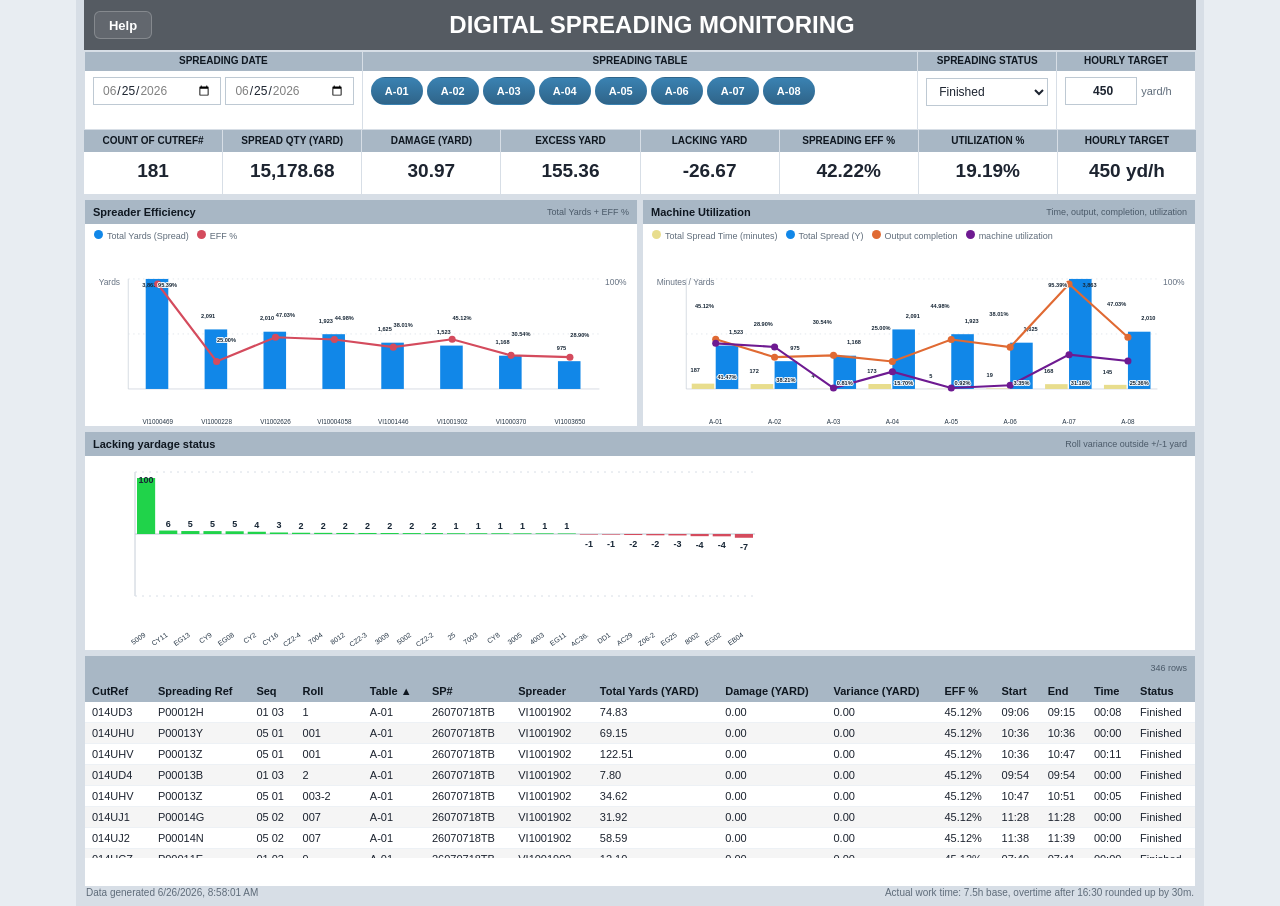
==== pages/index.html @ 2cbfa8e1 "Fix SP mapping and detail columns" ====
<!doctype html>
<html lang="en">
  <head>
    <meta charset="utf-8" />
    <meta name="viewport" content="width=device-width, initial-scale=1" />
    <title>Digital Spreading Dashboard</title>
    <link rel="stylesheet" href="./styles.css" />
  </head>
  <body>
    <main id="dashboardApp" class="app">
      <header class="title-bar">
        <button id="helpButton" class="help-button" type="button">Help</button>
        <div class="title-wrap">
          <h1>Digital Spreading Monitoring</h1>
        </div>
        <div class="title-spacer" aria-hidden="true"></div>
      </header>

      <section class="control-band">
        <div class="control-group date-group">
          <span class="control-label">Spreading Date</span>
          <div class="control-row">
            <input id="startDate" type="date" />
            <input id="endDate" type="date" />
          </div>
        </div>
        <div class="control-group table-group">
          <span class="control-label">Spreading Table</span>
          <div id="tableButtons" class="segmented"></div>
        </div>
        <div class="control-group">
          <span class="control-label">Spreading Status</span>
          <select id="statusSelect"></select>
        </div>
        <div class="control-group target-group">
          <span class="control-label">Hourly Target</span>
          <div class="target-input">
            <input id="hourlyTarget" type="number" min="1" step="1" value="450" />
            <span>yard/h</span>
          </div>
        </div>
      </section>

      <section id="kpiGrid" class="kpi-grid"></section>

      <section class="charts-grid">
        <article class="panel chart-panel">
          <div class="panel-heading">
            <h2>Spreader Efficiency</h2>
            <span>Total Yards + EFF %</span>
          </div>
          <div id="spreaderChart" class="chart"></div>
        </article>
        <article class="panel chart-panel">
          <div class="panel-heading">
            <h2>Machine Utilization</h2>
            <span>Time, output, completion, utilization</span>
          </div>
          <div id="machineChart" class="chart"></div>
        </article>
      </section>

      <section class="bottom-grid">
        <article class="panel">
          <div class="panel-heading">
            <h2>Lacking yardage status</h2>
            <span>Roll variance outside +/-1 yard</span>
          </div>
          <div id="varianceChart" class="chart short-chart"></div>
        </article>
        <article class="panel table-panel">
          <div class="panel-heading detail-heading">
            <span id="rowCount"></span>
          </div>
          <div class="table-wrap">
            <table>
              <thead>
                <tr>
                  <th class="sortable" data-sort-key="cutRef">CutRef</th>
                  <th class="sortable" data-sort-key="spreadingRef">Spreading Ref</th>
                  <th class="sortable" data-sort-key="seq">Seq</th>
                  <th class="sortable" data-sort-key="roll">Roll</th>
                  <th class="sortable" data-sort-key="spreadingTable">Table</th>
                  <th class="sortable" data-sort-key="spreader">SP#</th>
                  <th class="sortable" data-sort-key="spreaderName">Spreader</th>
                  <th class="sortable" data-sort-key="totalYardsSpread">Total Yards (YARD)</th>
                  <th class="sortable" data-sort-key="damageYard">Damage (YARD)</th>
                  <th class="sortable" data-sort-key="varianceYard">Variance (YARD)</th>
                  <th class="sortable" data-sort-key="effPct">EFF %</th>
                  <th class="sortable" data-sort-key="startTime">Start</th>
                  <th class="sortable" data-sort-key="endTime">End</th>
                  <th class="sortable" data-sort-key="spreadingTimeHours">Time</th>
                  <th class="sortable" data-sort-key="status">Status</th>
                </tr>
              </thead>
              <tbody id="detailBody"></tbody>
            </table>
          </div>
        </article>
      </section>

      <footer class="app-footer">
        <span id="generatedAt"></span>
        <span>Actual work time: 7.5h base, overtime after 16:30 rounded up by 30m.</span>
      </footer>
    </main>

    <dialog id="helpDialog" class="help-dialog" aria-labelledby="helpDialogTitle">
      <div class="help-dialog-shell">
        <div class="help-dialog-head">
          <div>
            <h2 id="helpDialogTitle">Dashboard Data Reference</h2>
            <p>Source tables, column names, and calculation rules used by this dashboard.</p>
          </div>
          <button id="helpCloseButton" class="help-close" type="button" aria-label="Close help">×</button>
        </div>
        <div id="helpDialogBody" class="help-dialog-body"></div>
      </div>
    </dialog>

    <script>
      (() => {
        const loadScript = (src, onload) => {
          const script = document.createElement("script");
          script.src = `${src}?ts=${Date.now()}`;
          if (onload) script.onload = onload;
          document.body.appendChild(script);
        };
        loadScript("./data/dashboard-data.js", () => loadScript("./app.js"));
      })();
    </script>
  </body>
</html>
---- pages/styles.css ----
:root {
  --ink: #1d2430;
  --muted: #5f6c7a;
  --line: #d7dee6;
  --panel: #ffffff;
  --soft: #f2f5f8;
  --header: #555b62;
  --steel: #a8b7c5;
  --blue: #1187e8;
  --blue-soft: #8fc2ef;
  --orange: #e06a33;
  --purple: #6e1a91;
  --green: #20d34a;
  --red: #d44b5d;
  --cream: #e8dd8d;
}

* {
  box-sizing: border-box;
}

body {
  margin: 0;
  background: #e8edf2;
  color: var(--ink);
  font-family: "Segoe UI", "Aptos", "Helvetica Neue", Arial, sans-serif;
}

button,
input,
select {
  font: inherit;
}

.is-hidden {
  display: none !important;
}

.app {
  min-height: 100vh;
  max-width: 1128px;
  margin: 0 auto;
  padding: 0 8px 8px;
  background: var(--line);
}

.title-bar {
  min-height: 50px;
  background: var(--header);
  color: white;
  display: grid;
  grid-template-columns: auto 1fr 44px;
  align-items: center;
  padding: 6px 10px;
  margin-bottom: 1px;
}

.title-wrap {
  display: flex;
  justify-content: center;
  align-items: center;
  min-width: 0;
}

.help-button {
  min-width: 58px;
  height: 28px;
  border: 1px solid rgba(255, 255, 255, 0.22);
  border-radius: 6px;
  background: rgba(255, 255, 255, 0.08);
  color: #fff;
  font-size: 13px;
  font-weight: 700;
  letter-spacing: 0;
  cursor: pointer;
  display: inline-flex;
  align-items: center;
  justify-content: center;
  padding: 0 12px;
  margin-right: 10px;
}

.help-button:hover {
  background: rgba(255, 255, 255, 0.16);
}

.title-bar p {
  margin: 0 0 2px;
  font-size: 12px;
  font-weight: 800;
  letter-spacing: 0.4px;
}

.title-bar h1 {
  margin: 0;
  font-size: 24px;
  line-height: 1;
  letter-spacing: 0;
  text-transform: uppercase;
}

.control-band {
  display: grid;
  grid-template-columns: repeat(8, minmax(0, 1fr));
  gap: 1px;
  padding: 1px 1px 0;
  background: var(--line);
}

.control-group {
  min-width: 0;
  background: var(--panel);
}

.date-group {
  grid-column: span 2;
}

.table-group {
  grid-column: span 4;
}

.control-group:nth-of-type(3) {
  grid-column: span 1;
}

.target-group {
  grid-column: span 1;
}

.control-label {
  display: block;
  background: var(--steel);
  color: #0f1720;
  padding: 4px 6px;
  font-size: 10px;
  font-weight: 800;
  text-align: center;
  text-transform: uppercase;
  line-height: 1.05;
}

.control-row,
.segmented,
.target-input {
  display: flex;
  align-items: center;
  gap: 4px;
  padding: 6px 8px 7px;
}

.control-row input,
.control-group select,
.target-input input {
  height: 28px;
  border: 1px solid #bec9d3;
  background: white;
  padding: 0 8px;
  color: var(--ink);
  min-width: 0;
}

.date-group .control-row input {
  flex: 1 1 0;
  min-width: 96px;
  font-size: 12px;
}

.control-group select {
  width: calc(100% - 16px);
  margin: 7px 8px 8px;
  font-size: 12px;
}

.target-input input {
  width: 72px;
  text-align: right;
  font-weight: 800;
  font-size: 12px;
}

.target-input span {
  color: var(--muted);
  font-size: 11px;
}

.segmented {
  flex-wrap: wrap;
  align-content: flex-start;
  min-height: 58px;
}

.segmented button {
  min-width: 52px;
  height: 28px;
  border: 1px solid #a7b2bd;
  background: white;
  color: #1d2732;
  font-weight: 750;
  font-size: 11px;
  cursor: pointer;
  border-radius: 999px;
  padding: 0 10px;
}

.segmented button.active {
  background: linear-gradient(180deg, #3a82b2, #2f6489);
  color: white;
  border-color: transparent;
}

.kpi-grid {
  display: grid;
  grid-template-columns: repeat(8, minmax(120px, 1fr));
  gap: 1px;
  padding: 1px 0;
  background: var(--line);
}

.kpi {
  background: white;
  min-height: 64px;
}

.kpi h3 {
  margin: 0;
  background: var(--steel);
  color: #0f1720;
  padding: 4px 5px;
  font-size: 10px;
  text-align: center;
  text-transform: uppercase;
  line-height: 1.1;
  min-height: 22px;
  display: flex;
  align-items: center;
  justify-content: center;
}

.kpi strong {
  display: block;
  text-align: center;
  padding: 8px 4px 5px;
  font-size: 19px;
  font-weight: 650;
}

.charts-grid {
  display: grid;
  grid-template-columns: repeat(2, minmax(0, 1fr));
  gap: 4px;
  padding: 4px 0 0;
  align-items: stretch;
}

.bottom-grid {
  display: grid;
  grid-template-columns: 1fr;
  gap: 4px;
  padding: 4px 0 0;
  align-items: start;
}

.panel {
  background: var(--panel);
  border: 1px solid var(--line);
  min-width: 0;
  display: flex;
  flex-direction: column;
}

.panel-heading {
  min-height: 24px;
  background: var(--steel);
  color: #0f1720;
  display: flex;
  align-items: center;
  justify-content: space-between;
  gap: 12px;
  padding: 2px 8px;
}

.panel-heading h2 {
  margin: 0;
  font-size: 11px;
  font-weight: 800;
  letter-spacing: 0;
}

.panel-heading span {
  color: #4b5a69;
  font-size: 9px;
}

.chart {
  height: 202px;
  padding: 6px 8px 4px;
  overflow: hidden;
}

.short-chart {
  height: auto;
  min-height: 184px;
  overflow-x: auto;
  overflow-y: hidden;
}

.chart svg {
  display: block;
  width: 100%;
  height: 100%;
}

.chart svg text.chart-value {
  fill: #182736;
}

.chart svg text.chart-bar-value {
  fill: #182736;
}

.chart svg text.chart-line-value {
  fill: #182736;
  paint-order: stroke fill;
  stroke: rgba(255, 255, 255, 0.92);
  stroke-width: 3px;
  stroke-linejoin: round;
}

.chart svg text.chart-label {
  fill: #243444;
}

.chart [data-clickable="true"] {
  cursor: pointer;
  transition: opacity 140ms ease, filter 140ms ease, stroke-width 140ms ease;
}

.chart .dimmed {
  opacity: 0.14;
}

.chart .selected {
  opacity: 1;
  filter: drop-shadow(0 0 1px rgba(17, 95, 149, 0.18));
}

.chart .selected rect,
.chart .selected circle {
  stroke: #115f95;
  stroke-width: 1.25;
}

.chart .selected text {
  stroke: none;
  filter: none;
}

.legend {
  display: flex;
  gap: 8px;
  align-items: center;
  flex-wrap: wrap;
  margin: 0 0 4px 1px;
  font-size: 9px;
  color: var(--muted);
}

.legend i {
  display: inline-block;
  width: 9px;
  height: 9px;
  border-radius: 50%;
  margin-right: 4px;
}

.table-panel {
  min-height: 232px;
}

.detail-heading {
  justify-content: flex-end;
}

.table-wrap {
  height: 178px;
  overflow: auto;
}

table {
  border-collapse: collapse;
  width: 100%;
  min-width: 1080px;
  font-size: 11px;
}

th {
  position: sticky;
  top: 0;
  z-index: 1;
  background: var(--steel);
  color: #0f1720;
  padding: 5px 7px;
  text-align: left;
  white-space: nowrap;
}

th.sortable {
  cursor: pointer;
  user-select: none;
}

td {
  padding: 4px 7px;
  border-bottom: 1px solid #edf1f5;
  white-space: nowrap;
}

td[data-clickable="true"] {
  cursor: pointer;
}

td[data-clickable="true"]:hover {
  background: #eaf3fb;
}

td.selected-cell {
  background: #d9ebff;
  color: #17324c;
}

td.dimmed-cell {
  opacity: 0.28;
}

tbody tr:nth-child(even) {
  background: #f5f5f5;
}

.status-finished {
  background: #c8efda;
}

.status-spreading {
  background: #f7d4c2;
}

.status-ready {
  background: #c8dcf5;
}

.app-footer {
  display: flex;
  justify-content: space-between;
  gap: 18px;
  padding: 0 2px;
  color: var(--muted);
  font-size: 10px;
}

.help-dialog {
  width: min(1080px, calc(100vw - 36px));
  border: none;
  padding: 0;
  background: transparent;
}

.help-dialog::backdrop {
  background: rgba(20, 27, 36, 0.42);
  backdrop-filter: blur(1.5px);
}

.help-dialog-shell {
  max-height: calc(100vh - 36px);
  overflow: hidden;
  background: #ffffff;
  border: 1px solid #cfd7e0;
  box-shadow: 0 20px 55px rgba(18, 27, 37, 0.24);
  display: flex;
  flex-direction: column;
}

.help-dialog-head {
  display: flex;
  justify-content: space-between;
  gap: 16px;
  align-items: flex-start;
  padding: 14px 16px 10px;
  border-bottom: 1px solid #dde3ea;
  background: #f7f9fb;
}

.help-dialog-head h2 {
  margin: 0;
  font-size: 18px;
  color: #1b2530;
}

.help-dialog-head p {
  margin: 4px 0 0;
  color: var(--muted);
  font-size: 12px;
}

.help-close {
  width: 30px;
  height: 30px;
  border: 1px solid #c7d0d9;
  border-radius: 50%;
  background: #fff;
  color: #415062;
  cursor: pointer;
  font-size: 18px;
  line-height: 1;
  display: grid;
  place-items: center;
  padding: 0;
}

.help-dialog-body {
  overflow: auto;
  padding: 14px 16px 16px;
  display: grid;
  gap: 14px;
}

.help-note {
  margin: 0;
  padding: 10px 12px;
  background: #f2f6fa;
  border: 1px solid #dae2ea;
  color: #3a4755;
  font-size: 12px;
  line-height: 1.5;
}

.help-section h3 {
  margin: 0 0 8px;
  font-size: 13px;
  color: #1d2732;
}

.help-table {
  width: 100%;
  border-collapse: collapse;
  font-size: 12px;
}

.help-table th,
.help-table td {
  border: 1px solid #d7dee6;
  padding: 8px 10px;
  vertical-align: top;
  white-space: normal;
}

.help-table th {
  width: 180px;
  background: #eef3f7;
}

.help-list {
  margin: 0;
  padding-left: 18px;
  color: #27313d;
  display: grid;
  gap: 6px;
  font-size: 12px;
}

.help-cards {
  display: grid;
  grid-template-columns: repeat(2, minmax(0, 1fr));
  gap: 10px;
}

.help-card {
  border: 1px solid #d7dee6;
  background: #fafbfd;
  padding: 10px 12px;
}

.help-card h3 {
  margin: 0 0 5px;
  font-size: 12px;
}

.help-card p {
  margin: 0;
  color: #334150;
  font-size: 12px;
  line-height: 1.5;
}

@media (max-width: 1100px) {
  .app {
    max-width: none;
    padding: 0 8px 10px;
  }

  .control-band {
    grid-template-columns: repeat(4, minmax(0, 1fr));
    gap: 1px;
  }

  .date-group,
  .table-group,
  .control-group:nth-of-type(3),
  .target-group {
    grid-column: span 2;
  }

  .kpi-grid {
    grid-template-columns: repeat(4, minmax(140px, 1fr));
  }

  .charts-grid,
  .bottom-grid {
    grid-template-columns: 1fr;
  }

  .help-cards {
    grid-template-columns: 1fr;
  }
}

@media (max-width: 720px) {
  .title-bar h1 {
    font-size: 24px;
  }

  .control-band,
  .kpi-grid {
    grid-template-columns: 1fr;
  }

  .date-group,
  .table-group,
  .control-group:nth-of-type(3),
  .target-group {
    grid-column: auto;
  }

  .title-bar {
    grid-template-columns: auto 1fr 36px;
  }

  .help-button {
    min-width: 52px;
    height: 26px;
    font-size: 12px;
    padding: 0 10px;
  }
}
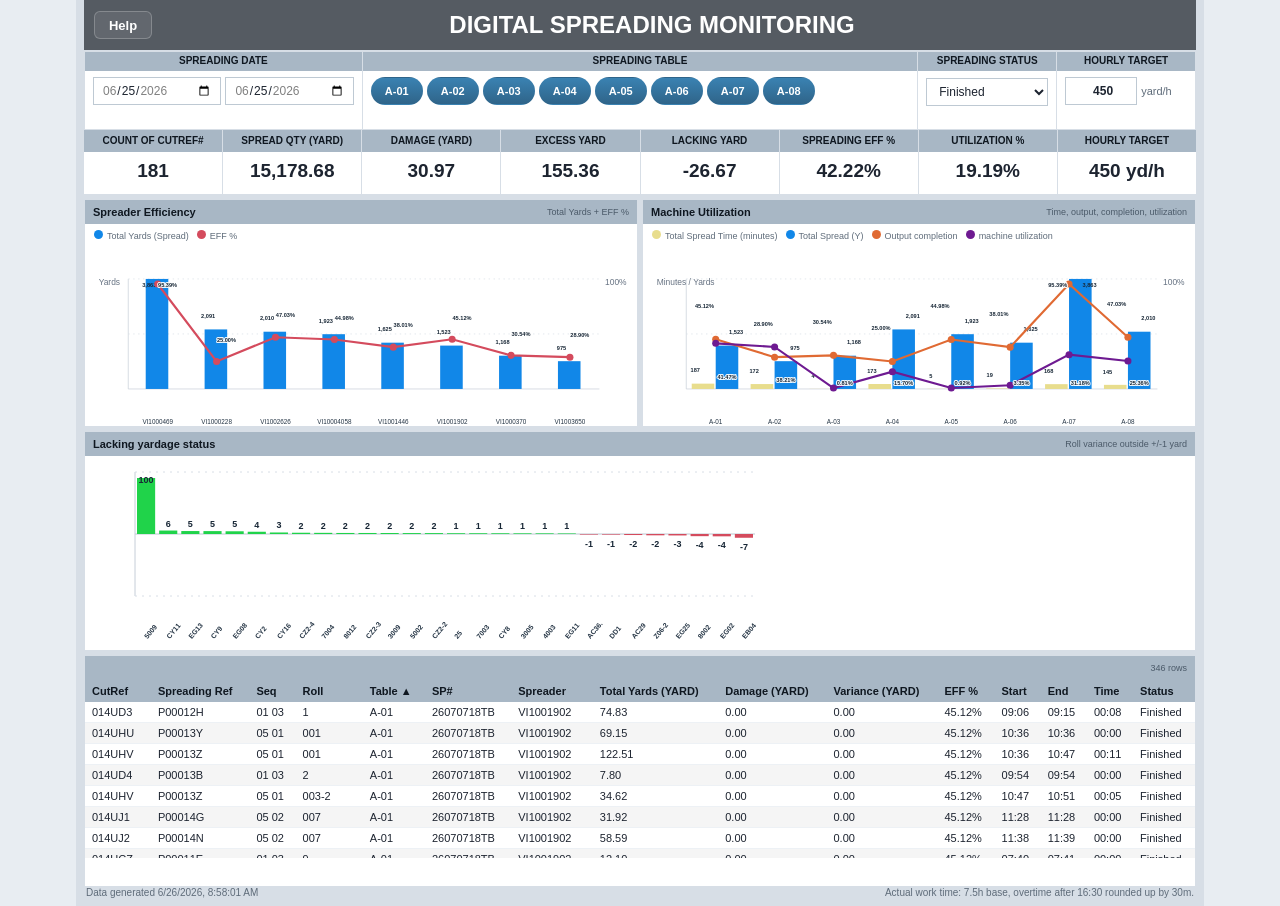
==== commit 585f39d8: "refine dashboard modal and publish pages" ====
--- a/pages/index.html
+++ b/pages/index.html
@@ -99,6 +99,58 @@
         </article>
       </section>
 
+      <div id="drillBackdrop" class="drill-backdrop is-hidden"></div>
+
+      <section id="drillPanel" class="panel drill-panel drill-modal is-hidden" aria-modal="true" role="dialog">
+        <div class="panel-heading drill-heading">
+          <div>
+            <h2 id="drillTitle">Selected KPI Detail Preview</h2>
+            <span id="drillSubtitle">Click any KPI card to open the expanded preview below.</span>
+          </div>
+          <div class="drill-heading-meta">
+            <span id="drillRowCount"></span>
+            <button id="drillCloseButton" class="drill-close-button" type="button" aria-label="Close drill preview">Close</button>
+          </div>
+        </div>
+        <div class="drill-charts">
+          <article class="panel drill-chart-panel">
+            <div id="drillSpreaderChart" class="chart drill-chart"></div>
+          </article>
+          <article class="panel drill-chart-panel">
+            <div id="drillSpCodeChart" class="chart drill-chart"></div>
+          </article>
+        </div>
+        <article class="panel drill-table-panel">
+          <div class="panel-heading detail-heading">
+            <span id="drillTableLabel">Detail Rows</span>
+          </div>
+          <div class="table-wrap drill-table-wrap">
+            <table class="compact-table">
+              <thead>
+                <tr>
+                  <th>CutRef</th>
+                  <th>Spreading Ref</th>
+                  <th>Seq</th>
+                  <th>Roll</th>
+                  <th>Table</th>
+                  <th>SP#</th>
+                  <th>Spreader</th>
+                  <th>Total Yards (YARD)</th>
+                  <th>Damage (YARD)</th>
+                  <th>Variance (YARD)</th>
+                  <th>EFF %</th>
+                  <th>Start</th>
+                  <th>End</th>
+                  <th>Time</th>
+                  <th>Status</th>
+                </tr>
+              </thead>
+              <tbody id="drillTableBody"></tbody>
+            </table>
+          </div>
+        </article>
+      </section>
+
       <footer class="app-footer">
         <span id="generatedAt"></span>
         <span>Actual work time: 7.5h base, overtime after 16:30 rounded up by 30m.</span>
@@ -126,7 +178,7 @@
           if (onload) script.onload = onload;
           document.body.appendChild(script);
         };
-        loadScript("./data/dashboard-data.js", () => loadScript("./app.js"));
+        loadScript("../data/dashboard-data.js", () => loadScript("./app.js"));
       })();
     </script>
   </body>
--- a/pages/styles.css
+++ b/pages/styles.css
@@ -220,6 +220,8 @@
 .kpi {
   background: white;
   min-height: 64px;
+  cursor: pointer;
+  transition: background 140ms ease, box-shadow 140ms ease, transform 140ms ease;
 }
 
 .kpi h3 {
@@ -245,6 +247,15 @@
   font-weight: 650;
 }
 
+.kpi:hover {
+  background: #f7fbff;
+}
+
+.kpi.selected {
+  background: #eef6ff;
+  box-shadow: inset 0 0 0 1px #8fbbe0;
+}
+
 .charts-grid {
   display: grid;
   grid-template-columns: repeat(2, minmax(0, 1fr));
@@ -259,6 +270,141 @@
   gap: 4px;
   padding: 4px 0 0;
   align-items: start;
+}
+
+.drill-backdrop {
+  position: fixed;
+  inset: 0;
+  z-index: 999;
+  background: rgba(10, 18, 28, 0.38);
+  backdrop-filter: blur(1px);
+}
+
+.drill-panel {
+  margin-top: 4px;
+}
+
+.drill-panel.is-hidden {
+  display: none;
+}
+
+.drill-modal {
+  position: fixed;
+  inset: 8px;
+  z-index: 1000;
+  margin: 0;
+  background: #fdfefe;
+  box-shadow: 0 14px 36px rgba(17, 24, 39, 0.18);
+  height: calc(100vh - 16px);
+  max-height: calc(100vh - 16px);
+  display: flex;
+  flex-direction: column;
+  overflow: hidden;
+}
+
+body.modal-open {
+  overflow: hidden;
+}
+
+.drill-heading {
+  align-items: center;
+}
+
+.drill-heading > div {
+  display: flex;
+  flex-direction: column;
+  gap: 2px;
+}
+
+.drill-heading h2 {
+  margin: 0;
+  font-size: 11px;
+  font-weight: 800;
+}
+
+.drill-heading span {
+  color: #4b5a69;
+  font-size: 9px;
+}
+
+.drill-heading-meta {
+  display: flex;
+  align-items: center;
+  gap: 8px;
+}
+
+.drill-close-button {
+  border: 1px solid #8ba0b4;
+  background: #fff;
+  color: #233444;
+  font-size: 10px;
+  font-weight: 700;
+  padding: 3px 8px;
+  line-height: 1;
+  cursor: pointer;
+}
+
+.drill-close-button:hover {
+  background: #f4f8fb;
+}
+
+.drill-charts {
+  display: grid;
+  grid-template-columns: repeat(2, minmax(0, 1fr));
+  gap: 4px;
+  padding: 4px;
+  flex: 0 0 200px;
+}
+
+.drill-chart-panel,
+.drill-table-panel {
+  min-width: 0;
+}
+
+.drill-chart {
+  height: 180px;
+}
+
+.drill-table-wrap {
+  flex: 1 1 auto;
+  min-height: 320px;
+  height: calc(100vh - 310px);
+  overflow: auto;
+}
+
+.compact-table {
+  min-width: 1240px;
+}
+
+.drill-table-panel {
+  flex: 1 1 auto;
+  min-height: 0;
+  display: flex;
+  flex-direction: column;
+}
+
+.focus-note {
+  border: 1px solid #d7dee6;
+  background: #f7fbff;
+  padding: 14px 16px;
+  margin: 4px;
+}
+
+.focus-note strong {
+  display: block;
+  font-size: 14px;
+  margin-bottom: 8px;
+}
+
+.focus-note p {
+  margin: 0 0 8px;
+  color: #304051;
+  font-size: 12px;
+  line-height: 1.5;
+}
+
+.drill-legend {
+  margin-bottom: 2px;
 }
 
 .panel {
@@ -329,6 +475,18 @@
 
 .chart svg text.chart-label {
   fill: #243444;
+}
+
+.drill-axis-label tspan:first-child {
+  fill: #243444;
+  font-size: 8px;
+  font-weight: 600;
+}
+
+.drill-axis-label tspan:last-child {
+  fill: #5d6a77;
+  font-size: 7px;
+  font-weight: 500;
 }
 
 .chart [data-clickable="true"] {
@@ -615,12 +773,17 @@
   }
 
   .charts-grid,
-  .bottom-grid {
+  .bottom-grid,
+  .drill-charts {
     grid-template-columns: 1fr;
   }
 
   .help-cards {
     grid-template-columns: 1fr;
+  }
+
+  .drill-table-wrap {
+    height: 220px;
   }
 }
 
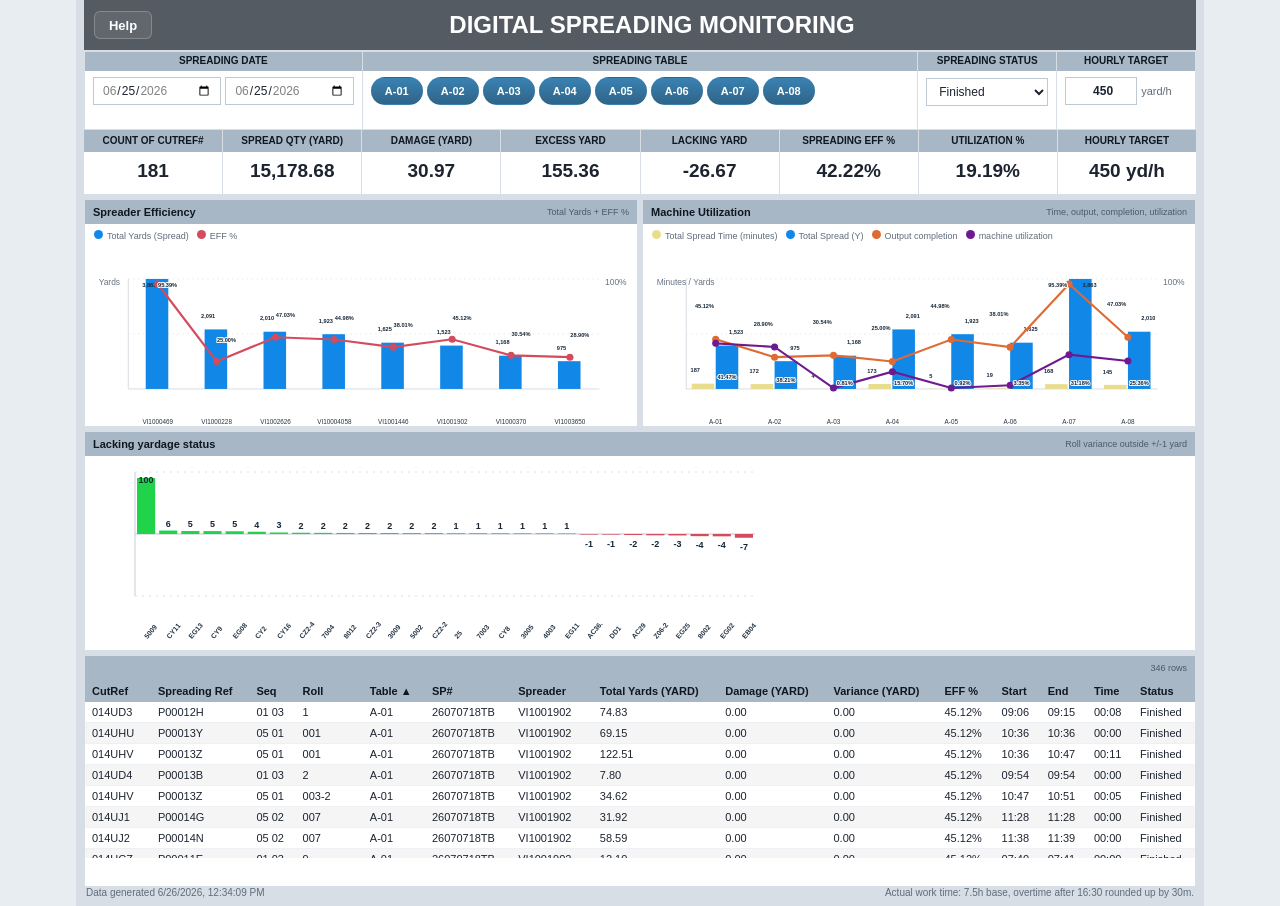
==== commit a84676a1: "Add drill report export button" ====
--- a/pages/index.html
+++ b/pages/index.html
@@ -109,6 +109,7 @@
           </div>
           <div class="drill-heading-meta">
             <span id="drillRowCount"></span>
+            <button id="drillReportButton" class="drill-report-button" type="button" aria-label="Download drill report">Report</button>
             <button id="drillCloseButton" class="drill-close-button" type="button" aria-label="Close drill preview">Close</button>
           </div>
         </div>
@@ -178,7 +179,8 @@
           if (onload) script.onload = onload;
           document.body.appendChild(script);
         };
-        loadScript("../data/dashboard-data.js", () => loadScript("./app.js"));
+        const base = window.location.pathname.endsWith("/src/index.html") ? "../" : "./";
+        loadScript(`${base}data/dashboard-data.js`, () => loadScript(`${base}app.js`));
       })();
     </script>
   </body>
--- a/pages/styles.css
+++ b/pages/styles.css
@@ -348,6 +348,21 @@
   background: #f4f8fb;
 }
 
+.drill-report-button {
+  border: 1px solid #6c93b4;
+  background: #eef6fc;
+  color: #1f4b72;
+  font-size: 10px;
+  font-weight: 700;
+  padding: 3px 8px;
+  line-height: 1;
+  cursor: pointer;
+}
+
+.drill-report-button:hover {
+  background: #deedf8;
+}
+
 .drill-charts {
   display: grid;
   grid-template-columns: repeat(2, minmax(0, 1fr));
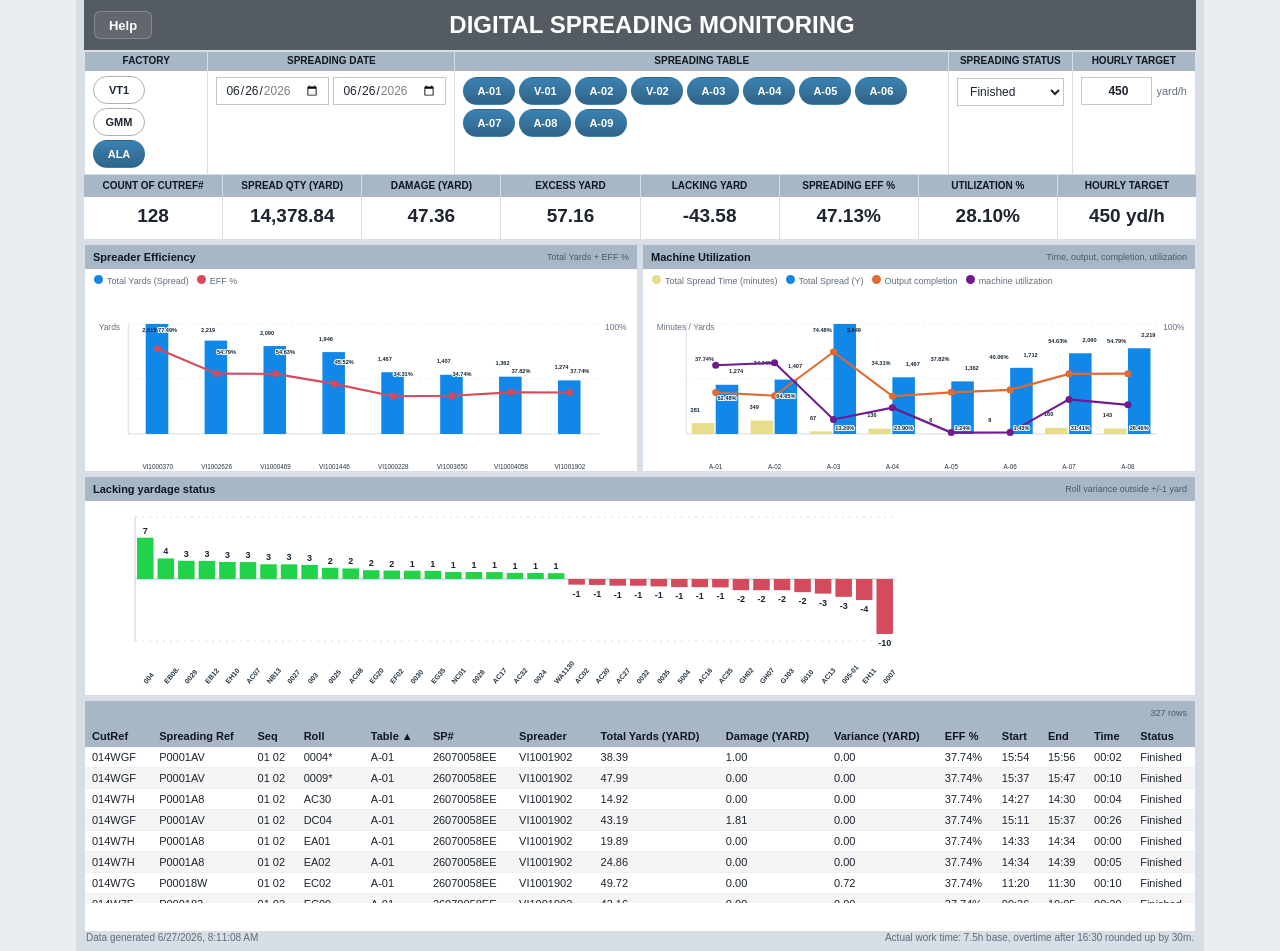
==== commit efc610de: "Add factory selector for dashboard filters" ====
--- a/pages/index.html
+++ b/pages/index.html
@@ -17,6 +17,10 @@
       </header>
 
       <section class="control-band">
+        <div class="control-group factory-group">
+          <span class="control-label">Factory</span>
+          <div id="factoryButtons" class="segmented segmented-tight"></div>
+        </div>
         <div class="control-group date-group">
           <span class="control-label">Spreading Date</span>
           <div class="control-row">
@@ -28,7 +32,7 @@
           <span class="control-label">Spreading Table</span>
           <div id="tableButtons" class="segmented"></div>
         </div>
-        <div class="control-group">
+        <div class="control-group status-group">
           <span class="control-label">Spreading Status</span>
           <select id="statusSelect"></select>
         </div>
@@ -106,6 +110,7 @@
           <div>
             <h2 id="drillTitle">Selected KPI Detail Preview</h2>
             <span id="drillSubtitle">Click any KPI card to open the expanded preview below.</span>
+            <span id="drillNote" class="drill-note">Chart and table use the same filtered roll set.</span>
           </div>
           <div class="drill-heading-meta">
             <span id="drillRowCount"></span>
@@ -128,7 +133,7 @@
           <div class="table-wrap drill-table-wrap">
             <table class="compact-table">
               <thead>
-                <tr>
+                <tr id="drillTableHead">
                   <th>CutRef</th>
                   <th>Spreading Ref</th>
                   <th>Seq</th>
@@ -179,8 +184,8 @@
           if (onload) script.onload = onload;
           document.body.appendChild(script);
         };
-        const base = window.location.pathname.endsWith("/src/index.html") ? "../" : "./";
-        loadScript(`${base}data/dashboard-data.js`, () => loadScript(`${base}app.js`));
+        const dataBase = window.location.pathname.endsWith("/src/index.html") ? "../" : "./";
+        loadScript(`${dataBase}data/dashboard-data.js`, () => loadScript("./app.js"));
       })();
     </script>
   </body>
--- a/pages/styles.css
+++ b/pages/styles.css
@@ -101,7 +101,7 @@
 
 .control-band {
   display: grid;
-  grid-template-columns: repeat(8, minmax(0, 1fr));
+  grid-template-columns: repeat(9, minmax(0, 1fr));
   gap: 1px;
   padding: 1px 1px 0;
   background: var(--line);
@@ -120,11 +120,15 @@
   grid-column: span 4;
 }
 
-.control-group:nth-of-type(3) {
+.status-group {
   grid-column: span 1;
 }
 
 .target-group {
+  grid-column: span 1;
+}
+
+.factory-group {
   grid-column: span 1;
 }
 
@@ -188,6 +192,12 @@
   flex-wrap: wrap;
   align-content: flex-start;
   min-height: 58px;
+}
+
+.segmented-tight {
+  min-height: 46px;
+  padding-top: 5px;
+  padding-bottom: 6px;
 }
 
 .segmented button {
@@ -327,6 +337,14 @@
   font-size: 9px;
 }
 
+.drill-note {
+  display: block;
+  color: #3f556c;
+  font-size: 8.5px;
+  margin-top: 2px;
+  font-style: italic;
+}
+
 .drill-heading-meta {
   display: flex;
   align-items: center;
@@ -772,15 +790,19 @@
   }
 
   .control-band {
-    grid-template-columns: repeat(4, minmax(0, 1fr));
+    grid-template-columns: repeat(7, minmax(0, 1fr));
     gap: 1px;
   }
 
   .date-group,
   .table-group,
-  .control-group:nth-of-type(3),
+  .status-group,
   .target-group {
     grid-column: span 2;
+  }
+
+  .factory-group {
+    grid-column: span 1;
   }
 
   .kpi-grid {
@@ -814,8 +836,12 @@
 
   .date-group,
   .table-group,
-  .control-group:nth-of-type(3),
+  .status-group,
   .target-group {
+    grid-column: auto;
+  }
+
+  .factory-group {
     grid-column: auto;
   }
 
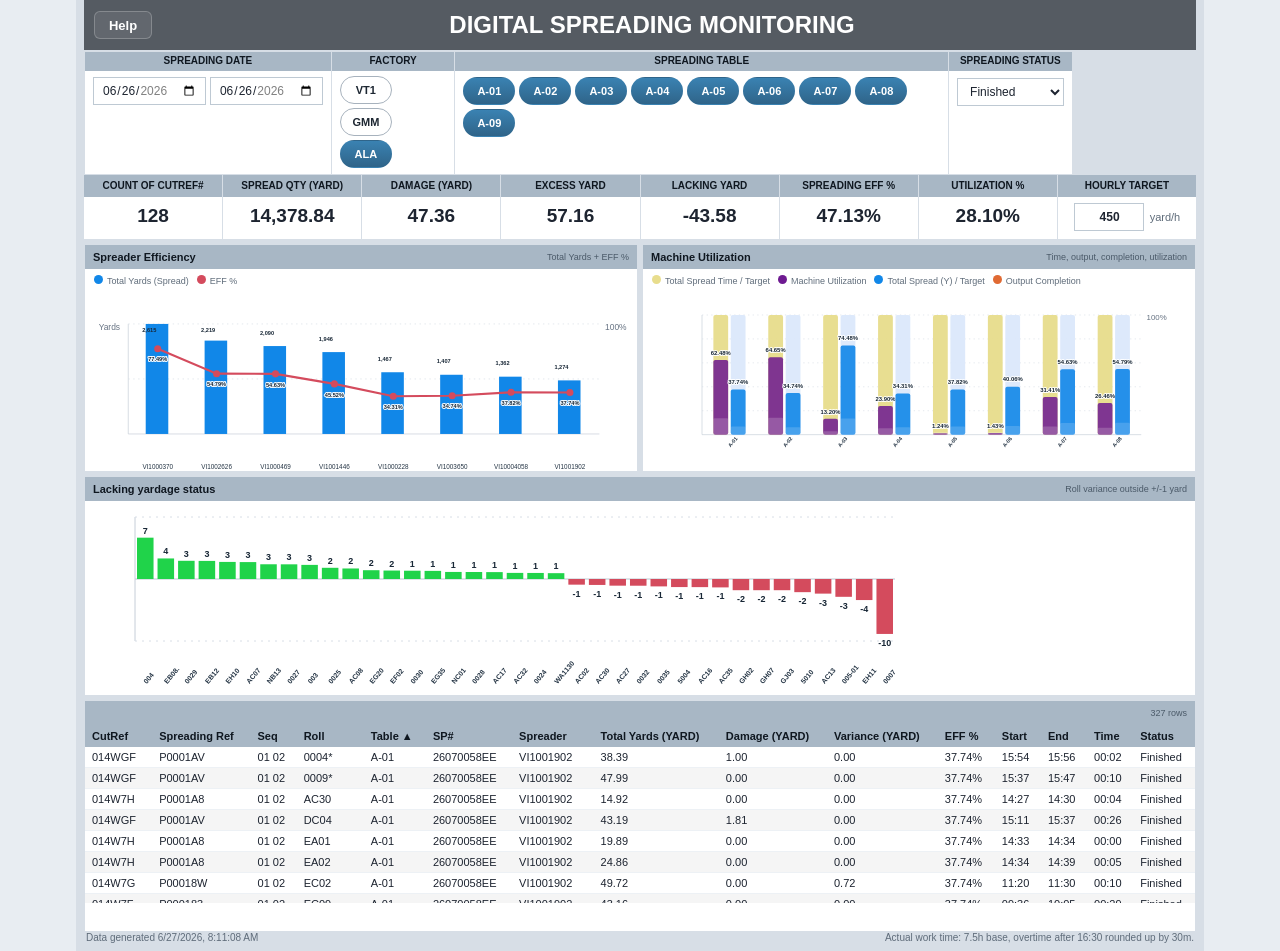
==== commit 2cd35021: "Swap controls and move hourly target into KPI card" ====
--- a/pages/index.html
+++ b/pages/index.html
@@ -17,16 +17,16 @@
       </header>
 
       <section class="control-band">
-        <div class="control-group factory-group">
-          <span class="control-label">Factory</span>
-          <div id="factoryButtons" class="segmented segmented-tight"></div>
-        </div>
         <div class="control-group date-group">
           <span class="control-label">Spreading Date</span>
           <div class="control-row">
             <input id="startDate" type="date" />
             <input id="endDate" type="date" />
           </div>
+        </div>
+        <div class="control-group factory-group">
+          <span class="control-label">Factory</span>
+          <div id="factoryButtons" class="segmented segmented-tight"></div>
         </div>
         <div class="control-group table-group">
           <span class="control-label">Spreading Table</span>
@@ -35,13 +35,6 @@
         <div class="control-group status-group">
           <span class="control-label">Spreading Status</span>
           <select id="statusSelect"></select>
-        </div>
-        <div class="control-group target-group">
-          <span class="control-label">Hourly Target</span>
-          <div class="target-input">
-            <input id="hourlyTarget" type="number" min="1" step="1" value="450" />
-            <span>yard/h</span>
-          </div>
         </div>
       </section>
 
--- a/pages/styles.css
+++ b/pages/styles.css
@@ -257,6 +257,37 @@
   font-weight: 650;
 }
 
+.kpi.editable {
+  cursor: default;
+}
+
+.kpi.editable .kpi-input-wrap {
+  display: flex;
+  align-items: center;
+  justify-content: center;
+  gap: 6px;
+  min-height: 33px;
+  padding: 6px 6px 5px;
+}
+
+.kpi.editable input {
+  width: 70px;
+  height: 28px;
+  border: 1px solid #bec9d3;
+  background: white;
+  padding: 0 8px;
+  color: var(--ink);
+  text-align: right;
+  font-size: 12px;
+  font-weight: 800;
+}
+
+.kpi.editable span {
+  color: var(--muted);
+  font-size: 11px;
+  white-space: nowrap;
+}
+
 .kpi:hover {
   background: #f7fbff;
 }
@@ -508,6 +539,55 @@
 
 .chart svg text.chart-label {
   fill: #243444;
+}
+
+.merged-hover {
+  overflow: visible;
+}
+
+.merged-hover-card {
+  width: 250px;
+  background: #ffffff;
+  border: 1px solid #c9d3df;
+  border-left: 4px solid #7b1fa2;
+  border-radius: 7px;
+  box-shadow: 0 8px 24px rgba(28, 45, 65, 0.14);
+  padding: 12px 14px 13px;
+  color: #1f3041;
+  font-size: 11px;
+  line-height: 1.28;
+}
+
+.merged-hover-title {
+  font-size: 13px;
+  font-weight: 800;
+  margin-bottom: 6px;
+  color: #102436;
+}
+
+.merged-hover-row {
+  display: flex;
+  justify-content: space-between;
+  gap: 10px;
+  margin: 0;
+}
+
+.merged-hover-row + .merged-hover-row {
+  margin-top: 2px;
+}
+
+.merged-hover-row span {
+  color: #243444;
+  font-weight: 500;
+}
+
+.merged-hover-row b {
+  color: #1d2f41;
+  font-weight: 700;
+}
+
+.merged-hover-gap {
+  height: 8px;
 }
 
 .drill-axis-label tspan:first-child {
